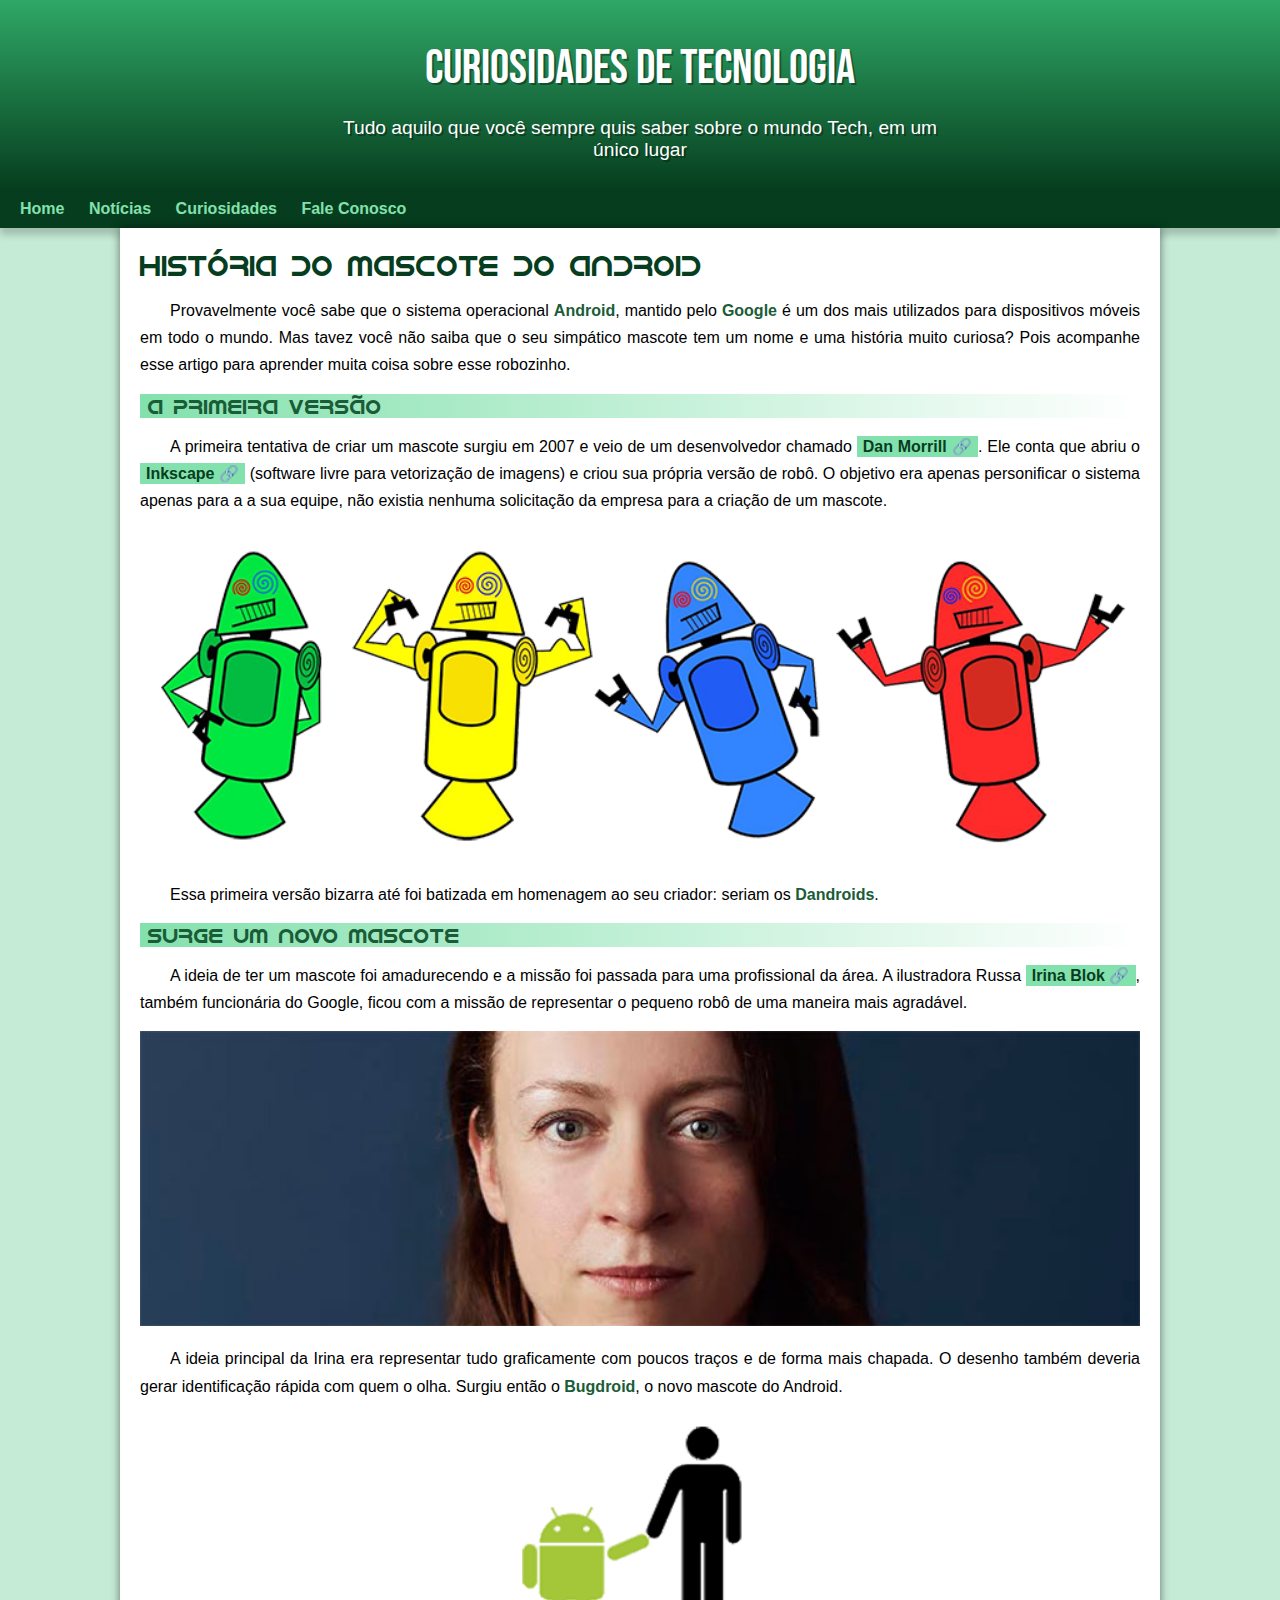
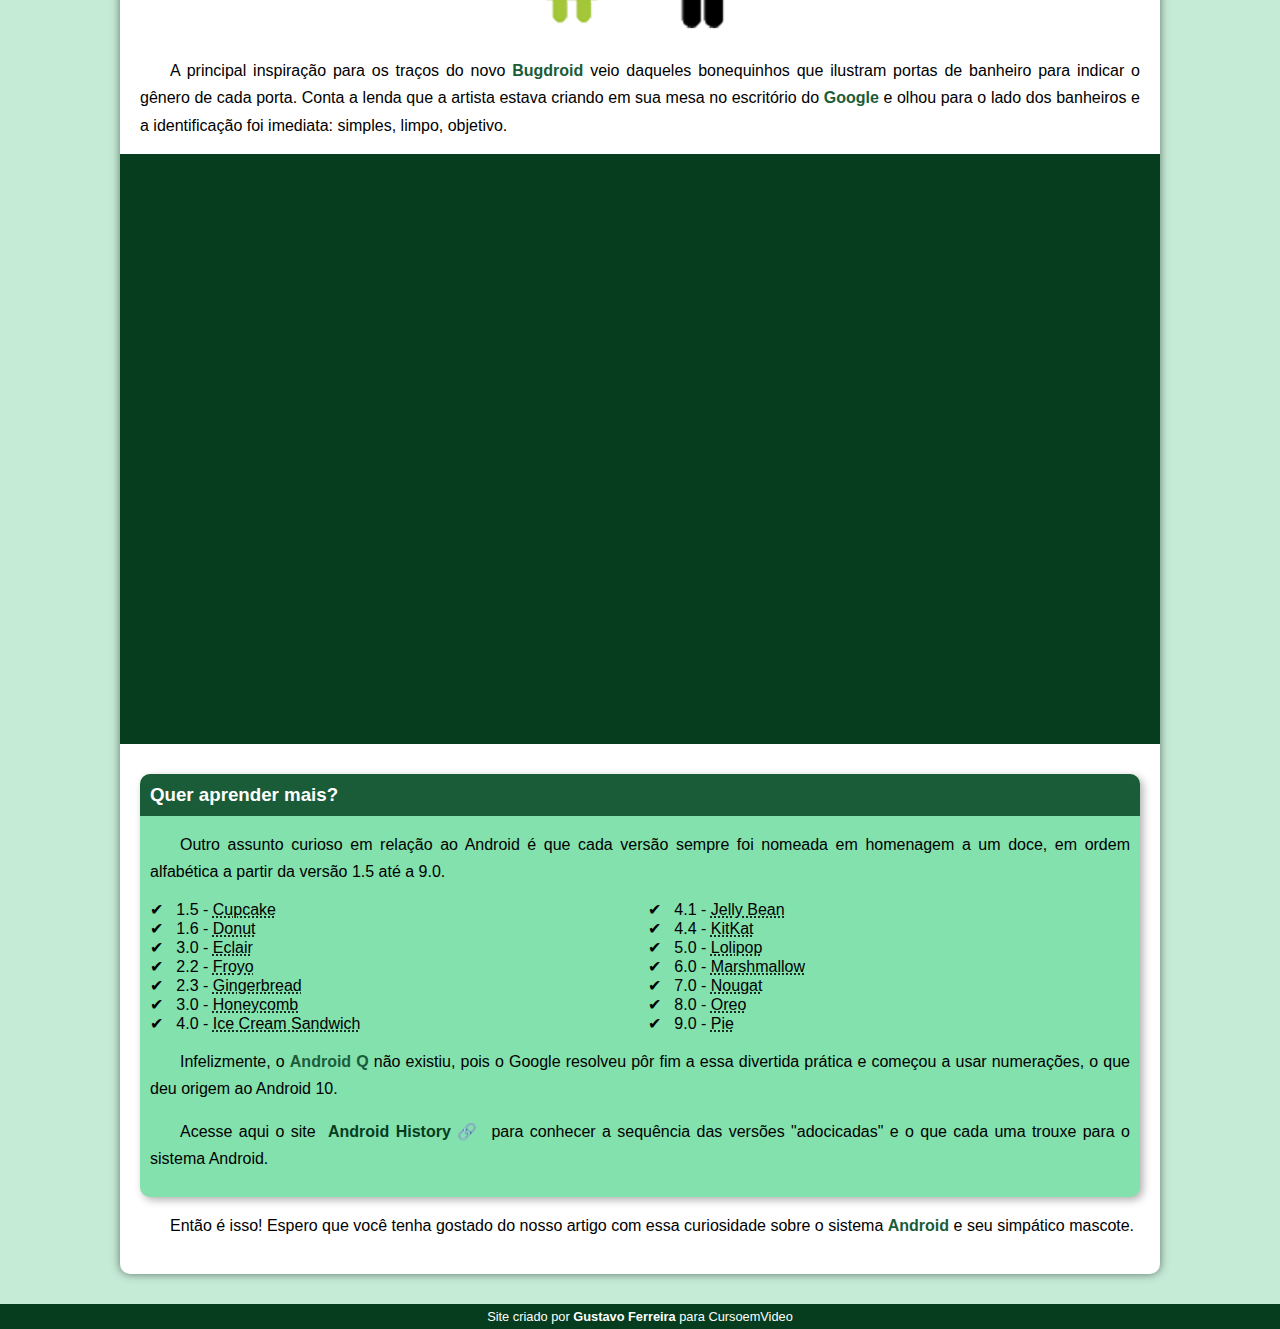
==== index.html @ ab5802fb "s" ====
<!DOCTYPE html>
<html lang="pt-br">
<head>
    <meta charset="UTF-8">
    <meta http-equiv="X-UA-Compatible" content="IE=edge">
    <meta name="viewport" content="width=device-width, initial-scale=1.0">
    <title>Como surgiu o mascote do Android</title>
    <link rel="shortcut icon" href="imagens/favicon.ico" type="icone">
    <link rel="stylesheet" href="estilo/style.css">
</head>
<body>
    <header>
        <h1>Curiosidades de Tecnologia</h1>
        <p>Tudo aquilo que você sempre quis saber sobre o mundo Tech, em um único lugar</p>
    </header>
    <nav>
        <a href="#">Home</a>
        <a href="#">Notícias</a>
        <a href="#">Curiosidades</a>
        <a href="#">Fale Conosco</a>
    </nav>
    <main>
        <article>
            <h1>História do Mascote do Android</h1>

            <p>Provavelmente você sabe que o sistema operacional <strong>Android</strong>, mantido pelo <strong>Google</strong> é um dos mais utilizados para dispositivos móveis em todo o mundo. Mas tavez você não saiba que o seu simpático mascote tem um nome e uma história muito curiosa? Pois acompanhe esse artigo para aprender muita coisa sobre esse robozinho.</p>

            <h2>A primeira versão</h2>

            <p>A primeira tentativa de criar um mascote surgiu em 2007 e veio de um desenvolvedor chamado <a href="https://androidcommunity.com/dan-morrill-shows-us-the-android-mascot-that-almost-was-20130103/" target="_blank" rel="external" class="externo">Dan Morrill</a>. Ele conta que abriu o <a href="https://inkscape.org/pt-br/" target="_blank" rel="external" class="externo">Inkscape</a> (software livre para vetorização de imagens) e criou sua própria versão de robô. O objetivo era apenas personificar o sistema apenas para a a sua equipe, não existia nenhuma solicitação da empresa para a criação de um mascote.</p>

            <picture>
                <source media="(max-width: 670px)" srcset="./imagens/dan-droids-pq.png">
                <img src="imagens/dan-droids.png" alt="Primeiro mascote do Android">
            </picture>

            <p>Essa primeira versão bizarra até foi batizada em homenagem ao seu criador: seriam os <strong>Dandroids</strong>.</p>

            <h2>Surge um novo mascote</h2>

            <p>A ideia de ter um mascote foi amadurecendo e a missão foi passada para uma profissional da área. A ilustradora Russa <a href="https://www.irinablok.com" target="_blank" rel="external" class="externo">Irina Blok</a>, também funcionária do Google, ficou com a missão de representar o pequeno robô de uma maneira mais agradável.</p>

            <picture>
                <source media="(max-width: 670px)" srcset="./imagens/irina-blok-pq.jpg">
                <img src="imagens/irina-blok.jpg" alt="Irina Block criadora do Bugdroid">
            </picture>

            <p>A ideia principal da Irina era representar tudo graficamente com poucos traços e de forma mais chapada. O desenho também deveria gerar identificação rápida com quem o olha. Surgiu então o <strong>Bugdroid</strong>, o novo mascote do Android.</p>

            <img src="imagens/bugdroid.png"  class="pequena" alt="Bugdroid">

            <p>A principal inspiração para os traços do novo <strong>Bugdroid</strong> veio daqueles bonequinhos que ilustram portas de banheiro para indicar o gênero de cada porta. Conta a lenda que a artista estava criando em sua mesa no escritório do <strong>Google</strong> e olhou para o lado dos banheiros e a identificação foi imediata: simples, limpo, objetivo.</p>

            <div class="video">
                <iframe width="560" height="315" src="https://www.youtube.com/embed/l2UDgpLz20M" title="YouTube video player" frameborder="0" allow="accelerometer; autoplay; clipboard-write; encrypted-media; gyroscope; picture-in-picture" allowfullscreen></iframe>
            </div>

            <aside>
                <h3>
                    Quer aprender mais?
                </h3>

                <p>
                    Outro assunto curioso em relação ao Android é que cada versão sempre foi nomeada em homenagem a um doce, em ordem alfabética a partir da versão 1.5 até a 9.0.
                </p>

                <ul>
                    <li>
                        1.5 - <abbr title="Bolinho">Cupcake</abbr>
                    </li>
                    <li>
                        1.6 - <abbr title="Rosquinha">Donut</abbr>
                    </li>
                    <li>
                        3.0 - <abbr title="Bomba">Eclair</abbr>
                    </li>
                    <li>
                        2.2 - <abbr title="Iorgut congelado">Froyo</abbr>
                    </li>
                    <li>
                        2.3 - <abbr title="Pão de gengibre">Gingerbread</abbr>
                    </li>
                    <li>
                        3.0 - <abbr title="Favo de mel">Honeycomb</abbr>
                    </li>
                    <li>
                        4.0 - <abbr title="Sanduiche de sorvete">Ice Cream Sandwich</abbr>
                    </li>
                    <li>
                        4.1 - <abbr title="Jujuba">Jelly Bean</abbr>
                    </li>
                    <li>
                        4.4 - <abbr title="KitKat">KitKat</abbr>
                    </li>
                    <li>
                        5.0 - <abbr title="Pirulito">Lolipop</abbr>
                    </li>
                    <li>
                        6.0 - <abbr title="Marshmallow">Marshmallow</abbr>
                    </li>
                    <li>
                        7.0 - <abbr title="Torrone">Nougat</abbr>
                    </li>
                    <li>
                        8.0 - <abbr title="Oreo">Oreo</abbr>
                    </li>
                    <li>
                        9.0 - <abbr title="Torta">Pie</abbr>
                    </li>
                </ul>

                <p>
                    Infelizmente, o <strong>Android Q</strong> não existiu, pois o Google resolveu pôr fim a essa divertida prática e começou a usar numerações, o que deu origem ao Android 10.
                </p>

                <p>
                    Acesse aqui o site <a href="https://www.android.com/intl/en_nz/history/#/donut" target="_blank" rel="external" class="externo">Android History</a> para conhecer a sequência das versões "adocicadas" e o que cada uma trouxe para o sistema Android.
                </p>
            </aside>

            <p>Então é isso! Espero que você tenha gostado do nosso artigo com essa curiosidade sobre o sistema <strong>Android</strong> e seu simpático mascote.</p>
        </article>
    </main>
    <footer>
        <p>Site criado por <a href="https://www.instagram.com/guuxts/" target="_blank" rel="external">Gustavo Ferreira</a> para CursoemVideo</p>
    </footer>
</body>
</html>
---- estilo/style.css ----
@charset "UTF-8";
@import url('https://fonts.googleapis.com/css2?family=Bebas+Neue&display=swap');
@font-face {
    font-family: 'Android';
    src: url('/fontes/idroid.otf') format('opentype');
    font-weight: normal;
}


:root{
    --cor0: #c5ebd6;
    --cor1: #83e1ad;
    --cor2: #3ddc84;
    --cor3: #2fa866;
    --cor4: #1a5c37;
    --cor5: #063d1e;

    --fonte-padrao: Arial, Verdana, Helvetica, sans-serif;
    --fonte-destaque: 'Bebas Neue', cursive;
    --font-android: 'Android', cursive;
}

*{
    margin: 0px;
    padding: 0px;
}

body{
    background-color: var(--cor0);
    font-family: var(--fonte-padrao)
}

a.externo::after{
    content: '\00A0\1F517';
}

header{
    background-image: linear-gradient(to bottom, var(--cor3), var(--cor5));
    min-height: 150px;
    text-align: center;
    padding-top: 40px;
}

header > h1{
    color: white;
    font-family: var(--fonte-destaque);
    margin-bottom: 20px;
    font-weight: normal;
    font-size: 3em;
    text-shadow: 2px 2px 0px rgba(0, 0, 0, 0.342);
}

header > p{
    color: white;
    font-family: var(--fonte-padrao);
    font-size: 1.2em;
    max-width: 600px;
    margin: auto;
    padding-left: 10px;
    padding-right: 10px;
    text-shadow: 2px 2px 0px rgba(0, 0, 0, 0.342);
}

nav{
    background-color: var(--cor5);
    padding: 10px;
    box-shadow: 0px 7px 7px rgba(0, 0, 0, 0.185);
}

nav > a{
    color: var(--cor1);
    font-weight: bold;
    padding: 10px;
    text-decoration: none;
    border-radius: 5px;
    transition-duration: 0.7;
}

nav > a:hover{
    background-color: var(--cor3);
    color: var(--cor5);
}

main{
    background-color: white;
    padding: 20px;

    max-width: 1000px;
    min-width: 300px;
    margin: auto;
    margin-bottom: 30px;
    box-shadow: 0px 0px 10px rgba(0, 0, 0, 0.514);
    border-bottom-left-radius: 10px;
    border-bottom-right-radius: 10px;
}

main img{
    width: 100%;
}

main img.pequena{
    max-width: 350px;
    display: block;
    margin: auto;
}

main h1{
    color: var(--cor5);
    font-family: var(--font-android);
    font-weight: normal;
    font-size: 1.8em;
}

main h2{
    color: var(--cor4);
    font-family: var(--font-android);
    font-size: 1.3em;
    background-image: linear-gradient(to right, var(--cor1), transparent);
    text-indent: 8px;
    font-weight: normal;
}

main p{
    margin: 15px 0px;
    text-align: justify;
    text-indent: 30px;
    line-height: 1.7em;
    font-size: 1em;
}

main strong{
    color: var(--cor4);
    font-weight: bold;
}

main a{
    text-decoration: none;
    font-weight: bold;
    color: var(--cor5);
    background-color: var(--cor1);
    padding: 2px 6px;
}

main a:hover{
    text-decoration: underline;
    color: var(--cor4);
}

div.video{
    background-color: var(--cor5);
    margin: 0px -20px 30px -20px;
    padding: 20px;
    position: relative;
    padding-bottom: 57%;
}

div.video > iframe{
position: absolute;
top: 5%;
left: 5%;
width: 90%;
height: 90%;
}

aside{
    background-color: var(--cor1);
    padding: 10px;
    border-radius: 10px;
    box-shadow: 3px 3px 8px rgba(0, 0, 0, 0.308);
}

aside > h3{
    background-color: var(--cor4);
    color: white;
    padding: 10px;
    margin: -10px -10px 0px -10px;
    border-radius: 10px 10px 0px 0px;
}

aside > ul{
    list-style-position: inside;
    columns: 2;
    list-style-type: '\2714\00A0\00A0';
}

footer{
    background-color: var(--cor5);
    color: white;
    text-align: center;
    font-size: 0.8em;
    padding: 5px;
}

footer a{
    color: white;
    font-weight: bold;
    text-decoration: none;
}

footer a:hover{
    text-decoration: underline;
    color: var(--cor1);
}
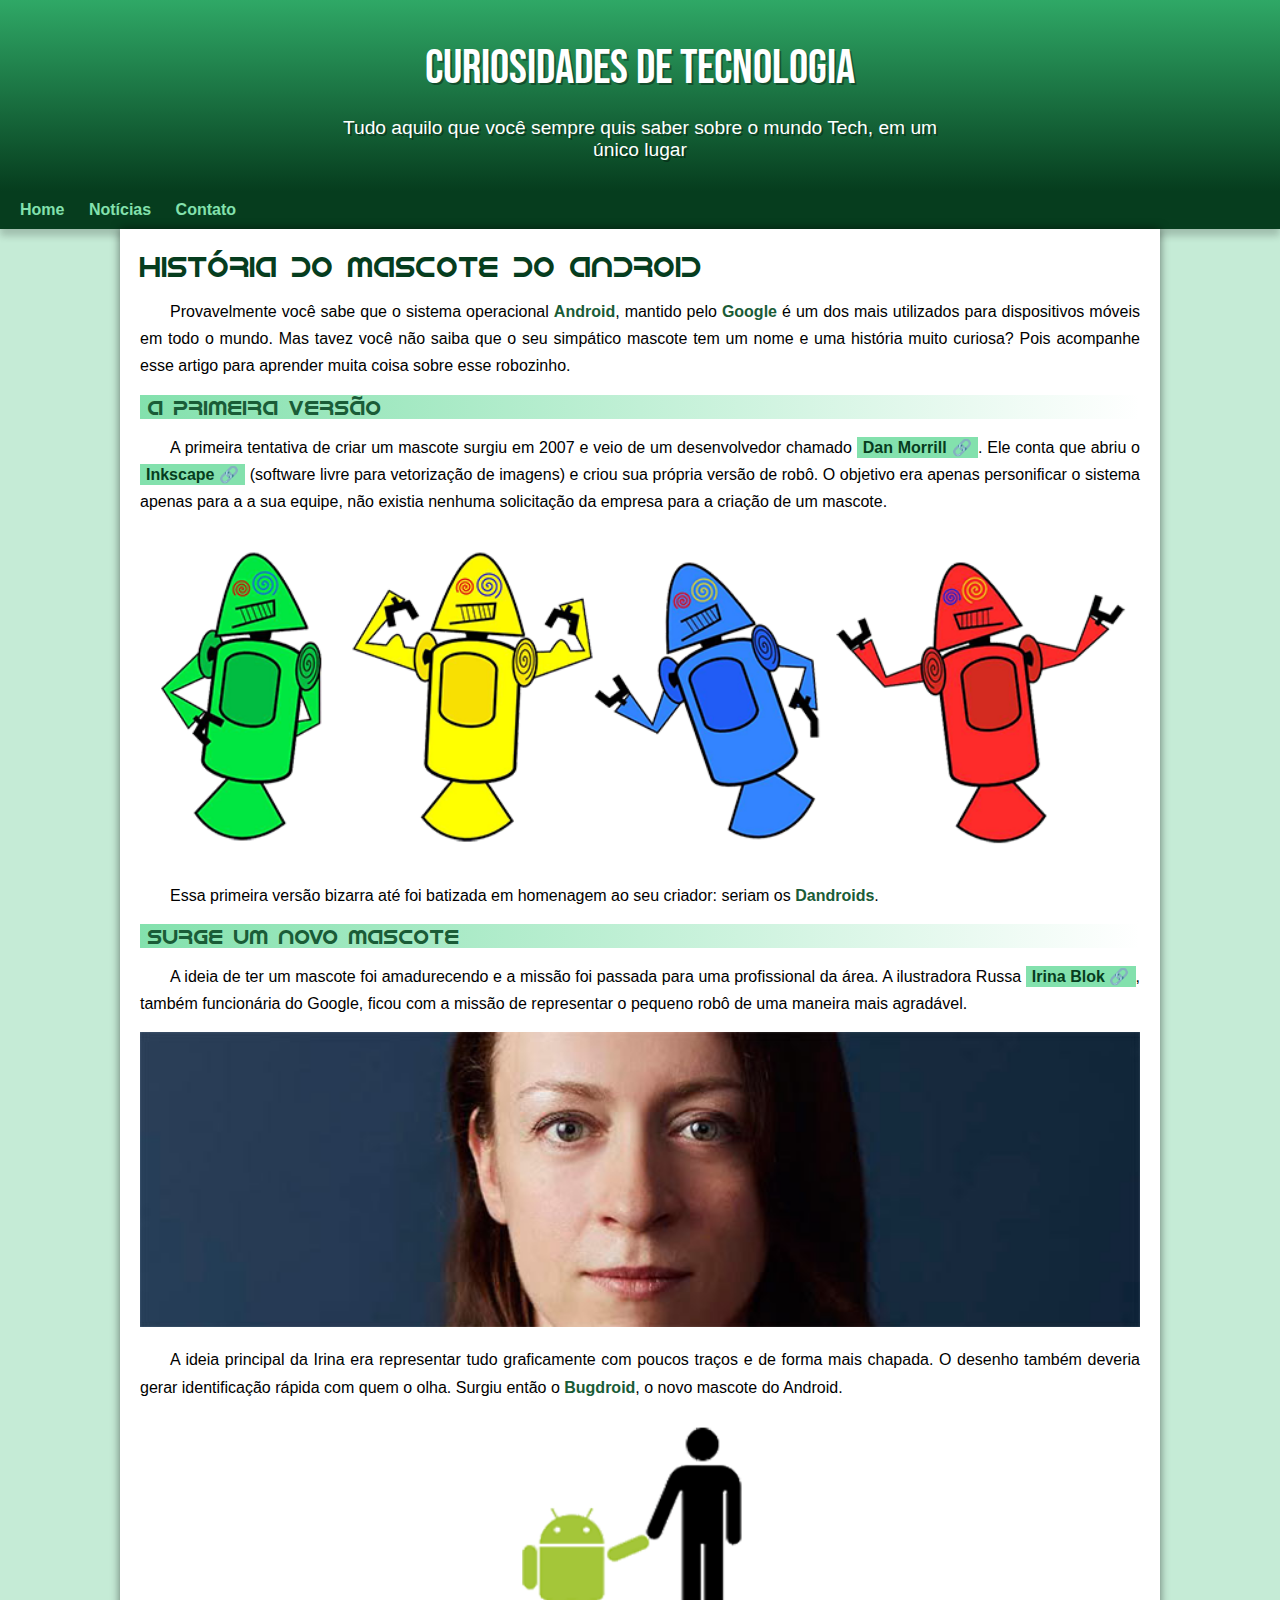
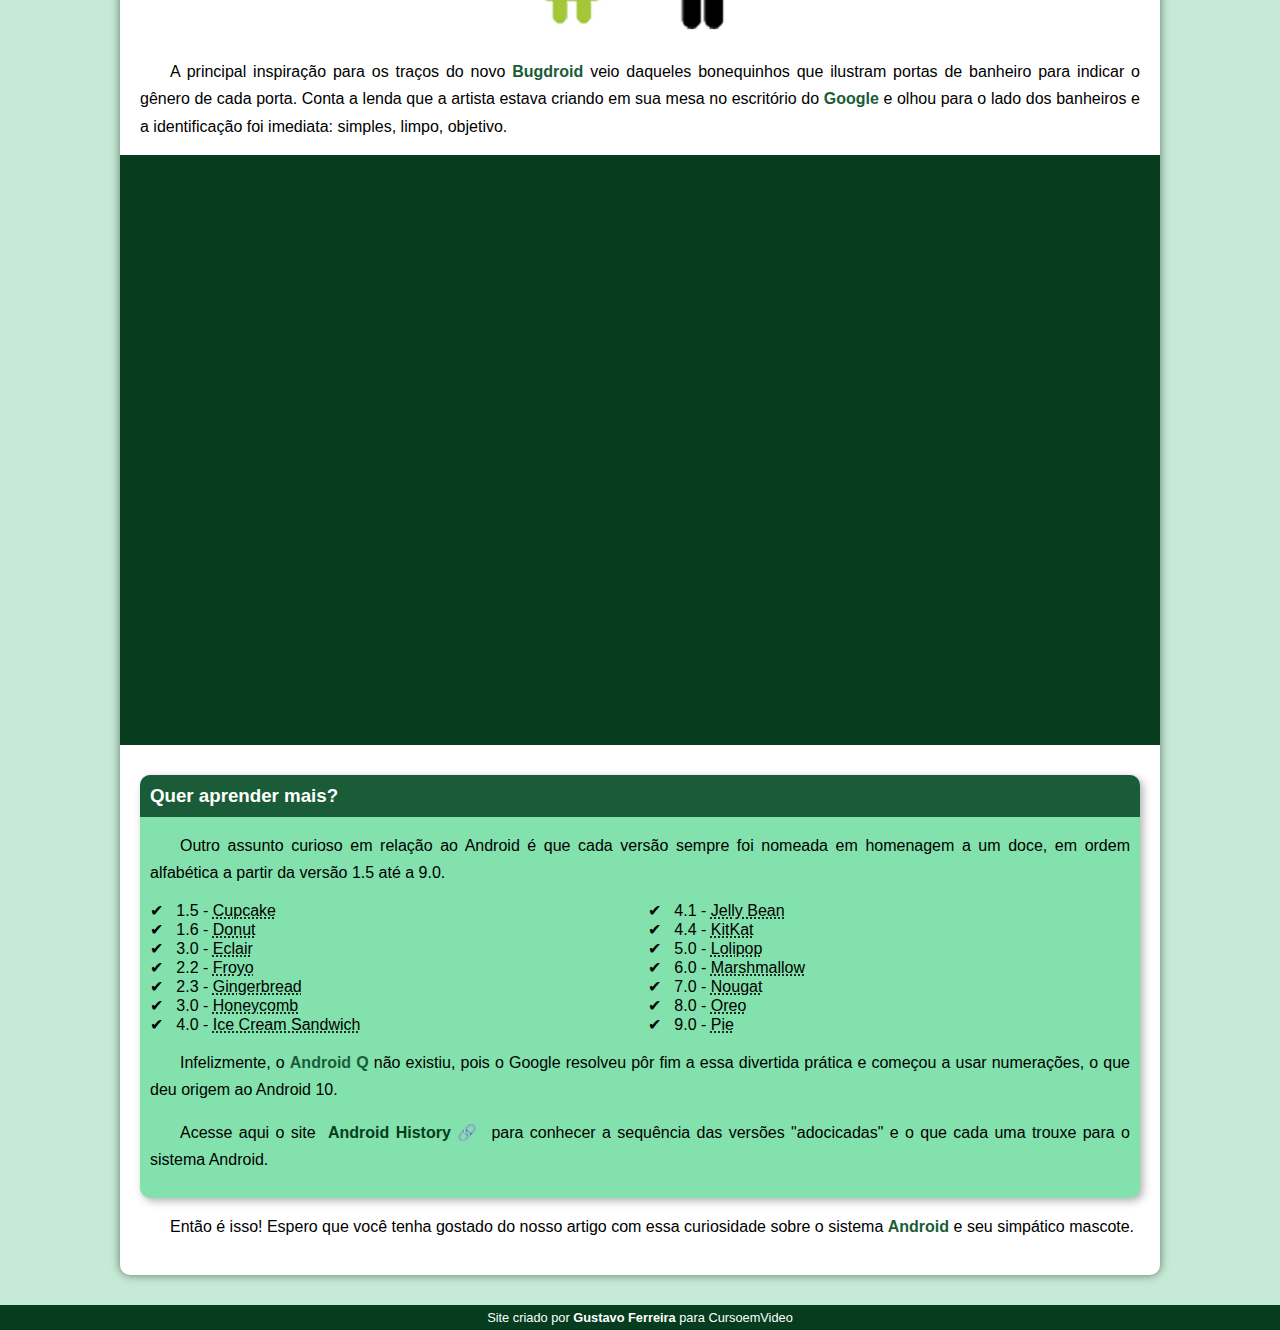
==== commit 28db3541: "corrigido" ====
--- a/index.html
+++ b/index.html
@@ -16,8 +16,7 @@
     <nav>
         <a href="#">Home</a>
         <a href="#">Notícias</a>
-        <a href="#">Curiosidades</a>
-        <a href="#">Fale Conosco</a>
+        <a href="#">Contato</a>
     </nav>
     <main>
         <article>
--- a/estilo/style.css
+++ b/estilo/style.css
@@ -58,6 +58,7 @@
     margin: auto;
     padding-left: 10px;
     padding-right: 10px;
+    padding-bottom: 30px;
     text-shadow: 2px 2px 0px rgba(0, 0, 0, 0.342);
 }
 
